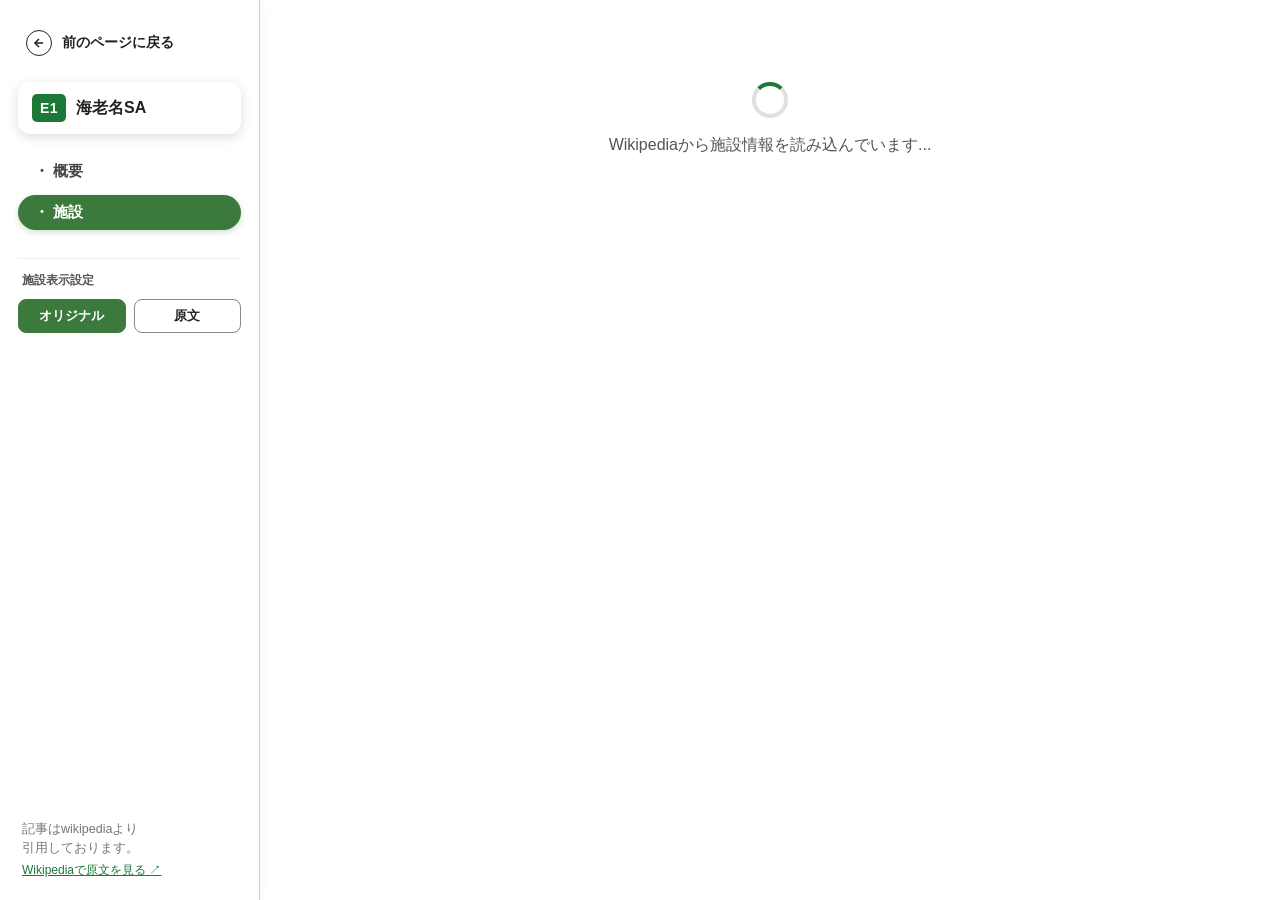
==== facility.html @ f53360c8 "Rename highway-wiki-app_facility.html to facility.html" ====
<!DOCTYPE html>
<html lang="ja">
<head>
  <meta charset="UTF-8" />
  <meta name="viewport" content="width=device-width, initial-scale=1.0" />
  <title>施設詳細 - 高速道路Wikipediaガイド</title>
  <link rel="stylesheet" href="css/common.css" />
  <link rel="stylesheet" href="css/badges.css" />
  <link rel="stylesheet" href="css/pages.css" />
</head>
<body data-page="facility">
  <div class="app-layout">
    <!-- 左サイドバー（共有画像3準拠） -->
    <aside class="sidebar">
      <div class="sidebar-top">
        <button type="button" id="backToRouteBtn" class="back-btn">
          <span class="back-btn-circle">
            <svg width="14" height="14" viewBox="0 0 24 24" fill="none" stroke="currentColor" stroke-width="2.6">
              <line x1="19" y1="12" x2="5" y2="12"></line>
              <polyline points="12 19 5 12 12 5"></polyline>
            </svg>
          </span>
          <span>前のページに戻る</span>
        </button>

        <div class="title-plate" id="facilityTitlePlate">
          <span class="route-num-badge" id="facilityRouteNum">E1</span>
          <span class="title-plate-name" id="facilityTitleName">海老名SA</span>
        </div>

        <nav class="sidebar-nav" aria-label="施設メニュー">
          <button type="button" class="nav-item" data-tab="overview">概要</button>
          <button type="button" class="nav-item active" data-tab="detail" id="facilityDetailTabBtn">施設</button>
        </nav>

        <div class="display-mode-box">
          <div class="display-mode-label">施設表示設定</div>
          <div class="display-mode-buttons">
            <button type="button" class="mode-btn active" data-mode="original">オリジナル</button>
            <button type="button" class="mode-btn" data-mode="raw">原文</button>
          </div>
        </div>
      </div>

      <div class="sidebar-footer">
        記事はwikipediaより<br />引用しております。
        <br />
        <a id="wikiFacilitySourceLink" href="https://ja.wikipedia.org/" target="_blank" rel="noopener noreferrer">Wikipediaで原文を見る ↗</a>
      </div>
    </aside>

    <!-- 右側メインエリア -->
    <main class="main-content" id="facilityMainContent">
      <div class="loading-box">
        <div class="spinner"></div>
        <div>Wikipediaから施設情報を読み込んでいます...</div>
      </div>
    </main>
  </div>

  <script src="js/api.js"></script>
  <script src="js/parser.js"></script>
  <script src="js/renderer.js"></script>
  <script src="js/app.js"></script>
</body>
</html>
---- css/common.css ----
/* =========================================================
   common.css : 共通レイアウト・カラー・サイドバー・スクロールバー
   ========================================================= */
:root {
  --hw-green: #1b7837;
  --hw-green-dark: #145a32;
  --hw-green-active: #3b7a3c;
  --hw-green-light: #e8f5e9;
  --hw-blue: #0068b7;
  --hw-purple: #8e24aa;
  --hw-purple-text: #7b1fa2;
  --hw-red: #d32f2f;
  --hw-asphalt: #a6a6a6;
  --bg-page: #ffffff;
  --bg-sidebar: #fafafa;
  --border-dark: #333333;
  --border-light: #dcdcdc;
  --text-main: #222222;
  --text-sub: #555555;
  --text-muted: #777777;
  --sidebar-width: 260px;
}

* {
  box-sizing: border-box;
  margin: 0;
  padding: 0;
}

html, body {
  height: 100%;
  font-family: "Hiragino Kaku Gothic ProN", "Hiragino Sans", "Noto Sans JP", "Yu Gothic", Meiryo, sans-serif;
  color: var(--text-main);
  background-color: var(--bg-page);
  line-height: 1.6;
  -webkit-font-smoothing: antialiased;
}

a {
  color: inherit;
  text-decoration: none;
}

/* 2カラムレイアウト（路線画面・施設画面共通） */
.app-layout {
  display: flex;
  min-height: 100vh;
  width: 100%;
}

/* 左サイドバー */
.sidebar {
  width: var(--sidebar-width);
  min-width: var(--sidebar-width);
  background-color: var(--bg-page);
  border-right: 1px solid #cccccc;
  box-shadow: 2px 0 8px rgba(0, 0, 0, 0.04);
  display: flex;
  flex-direction: column;
  justify-content: space-between;
  padding: 24px 18px 20px;
  position: sticky;
  top: 0;
  height: 100vh;
  z-index: 10;
}

.sidebar-top {
  display: flex;
  flex-direction: column;
  gap: 20px;
}

/* 前のページに戻るボタン */
.back-btn {
  display: inline-flex;
  align-items: center;
  gap: 10px;
  font-size: 14px;
  font-weight: 700;
  color: var(--text-main);
  padding: 6px 8px;
  border-radius: 8px;
  transition: background-color 0.15s;
  cursor: pointer;
  background: none;
  border: none;
  text-align: left;
}

.back-btn:hover {
  background-color: #f0f0f0;
}

.back-btn-circle {
  width: 26px;
  height: 26px;
  border-radius: 50%;
  border: 1.8px solid var(--text-main);
  display: inline-flex;
  align-items: center;
  justify-content: center;
  flex-shrink: 0;
}

/* 路線・施設タイトルプレート（白い角丸シャドウカード） */
.title-plate {
  background: #ffffff;
  border-radius: 12px;
  padding: 12px 14px;
  box-shadow: 0 3px 12px rgba(0, 0, 0, 0.14);
  display: flex;
  align-items: center;
  gap: 10px;
}

.route-num-badge {
  background-color: var(--hw-green);
  color: #ffffff;
  font-weight: 800;
  font-size: 14px;
  padding: 3px 8px;
  border-radius: 5px;
  letter-spacing: 0.03em;
  flex-shrink: 0;
  display: inline-flex;
  align-items: center;
  justify-content: center;
  min-width: 34px;
}

.route-num-badge.urban {
  background-color: var(--hw-blue);
}

.title-plate-name {
  font-size: 16px;
  font-weight: 800;
  line-height: 1.3;
  color: var(--text-main);
  word-break: break-word;
}

/* 左サイドバーメニュー */
.sidebar-nav {
  display: flex;
  flex-direction: column;
  gap: 6px;
}

.nav-item {
  display: flex;
  align-items: center;
  padding: 8px 16px;
  border-radius: 999px;
  font-size: 15px;
  font-weight: 700;
  color: #444444;
  cursor: pointer;
  border: none;
  background: transparent;
  text-align: left;
  transition: all 0.15s ease;
}

.nav-item::before {
  content: "・";
  margin-right: 4px;
  font-weight: 900;
}

.nav-item:hover:not(.active) {
  background-color: #f2f2f2;
}

.nav-item.active {
  background-color: var(--hw-green-active);
  color: #ffffff;
  box-shadow: 0 2px 6px rgba(59, 122, 60, 0.25);
}

/* 施設表示設定（オリジナル / 原文 切り替え） */
.display-mode-box {
  margin-top: 8px;
  padding-top: 12px;
  border-top: 1px solid #eeeeee;
}

.display-mode-label {
  font-size: 12px;
  font-weight: 700;
  color: var(--text-sub);
  margin-bottom: 8px;
  padding-left: 4px;
}

.display-mode-buttons {
  display: grid;
  grid-template-columns: 1fr 1fr;
  gap: 8px;
}

.mode-btn {
  padding: 7px 6px;
  border-radius: 8px;
  font-size: 13px;
  font-weight: 700;
  cursor: pointer;
  border: 1.5px solid #888888;
  background-color: #ffffff;
  color: var(--text-main);
  transition: all 0.15s;
}

.mode-btn.active {
  background-color: var(--hw-green-active);
  border-color: var(--hw-green-active);
  color: #ffffff;
}

/* 左下Wikipedia引用クレジット */
.sidebar-footer {
  font-size: 12.5px;
  color: var(--text-muted);
  line-height: 1.5;
  padding-left: 4px;
}

.sidebar-footer a {
  display: inline-block;
  margin-top: 4px;
  color: var(--hw-green);
  text-decoration: underline;
  font-size: 12px;
}

/* 右側メインコンテンツエリア */
.main-content {
  flex: 1;
  padding: 22px 32px 48px;
  overflow-y: auto;
  height: 100vh;
  background-color: #ffffff;
}

/* カスタムスクロールバー（右端の案内バー風） */
.main-content::-webkit-scrollbar {
  width: 14px;
}

.main-content::-webkit-scrollbar-track {
  background: #f5f5f5;
  border-left: 1px solid #e0e0e0;
}

.main-content::-webkit-scrollbar-thumb {
  background-color: #9e9e9e;
  border-radius: 7px;
  border: 3px solid #f5f5f5;
}

.main-content::-webkit-scrollbar-thumb:hover {
  background-color: #757575;
}

/* ローディング・エラー表示 */
.loading-box {
  display: flex;
  flex-direction: column;
  align-items: center;
  justify-content: center;
  padding: 60px 20px;
  color: var(--text-sub);
  gap: 14px;
}

.spinner {
  width: 36px;
  height: 36px;
  border: 4px solid #e0e0e0;
  border-top-color: var(--hw-green);
  border-radius: 50%;
  animation: spin 0.8s linear infinite;
}

@keyframes spin {
  to { transform: rotate(360deg); }
}

.notice-banner {
  background-color: #f4f8f5;
  border: 1px solid #c8e6c9;
  border-radius: 10px;
  padding: 10px 14px;
  font-size: 13px;
  color: #2e5932;
  margin-bottom: 16px;
  display: flex;
  align-items: center;
  justify-content: space-between;
  gap: 10px;
}

/* レスポンシブ（スマホ・タブレット） */
@media (max-width: 820px) {
  .app-layout {
    flex-direction: column;
  }
  .sidebar {
    width: 100%;
    min-width: 100%;
    height: auto;
    position: static;
    border-right: none;
    border-bottom: 1px solid #cccccc;
    padding: 14px 16px;
    gap: 12px;
  }
  .sidebar-nav {
    flex-direction: row;
    flex-wrap: wrap;
    gap: 6px;
  }
  .sidebar-footer {
    display: none;
  }
  .main-content {
    height: auto;
    padding: 16px;
  }
}
---- css/badges.css ----
/* =========================================================
   badges.css : 施設バッジ・車線描画・速度標識・ピクトグラム・国道/県道標識
   ========================================================= */

/* 施設種別バッジ（IC / JCT / PA / SA / SIC 等） */
.facility-badges {
  display: inline-flex;
  align-items: center;
  gap: 4px;
  flex-wrap: wrap;
}

.f-badge {
  display: inline-flex;
  align-items: center;
  justify-content: center;
  min-width: 38px;
  height: 24px;
  padding: 0 7px;
  border-radius: 5px;
  font-size: 12px;
  font-weight: 800;
  letter-spacing: 0.02em;
  line-height: 1;
}

/* IC：緑背景・白文字 */
.f-badge.ic {
  background-color: #238636;
  color: #ffffff;
  border: 1.5px solid #238636;
}

/* JCT：白背景・緑枠・緑文字 */
.f-badge.jct {
  background-color: #ffffff;
  color: #238636;
  border: 1.8px solid #238636;
}

/* SA / PA：濃緑背景・白文字 */
.f-badge.sa,
.f-badge.pa {
  background-color: #145a32;
  color: #ffffff;
  border: 1.5px solid #145a32;
}

/* SIC（スマートIC）：紫背景・白文字 */
.f-badge.sic {
  background-color: #8e24aa;
  color: #ffffff;
  border: 1.5px solid #8e24aa;
}

/* その他（TB料金所・TNトンネル・BSバスストップ） */
.f-badge.tb {
  background-color: #455a64;
  color: #ffffff;
  border: 1.5px solid #455a64;
}

.f-badge.tn {
  background-color: #5d4037;
  color: #ffffff;
  border: 1.5px solid #5d4037;
}

.f-badge.other {
  background-color: #eceff1;
  color: #37474f;
  border: 1.5px solid #90a4ae;
}

/* =========================================================
   路線状況：車線数のオリジナル描画
   ========================================================= */
.lanes-visual-group {
  display: flex;
  align-items: flex-start;
  justify-content: center;
  gap: 12px;
}

.lane-direction-block {
  display: flex;
  flex-direction: column;
  align-items: center;
  gap: 4px;
}

.lane-road-box {
  display: flex;
  align-items: stretch;
  height: 30px;
  background-color: var(--hw-asphalt);
  border-radius: 5px;
  overflow: hidden;
  padding: 0 2px;
}

.lane-strip {
  width: 15px;
  height: 100%;
  border-right: 2px dashed #ffffff;
}

.lane-strip:last-child {
  border-right: none;
}

.lane-count-num {
  font-size: 14px;
  font-weight: 800;
  color: var(--text-main);
  line-height: 1;
}

/* =========================================================
   路線状況：最高速度の道路標識描画
   ========================================================= */
.speed-signs-group {
  display: flex;
  align-items: center;
  gap: 10px;
  flex-wrap: wrap;
}

.speed-sign-item {
  display: inline-flex;
  align-items: center;
  gap: 4px;
}

.speed-sign-label {
  font-size: 11px;
  font-weight: 800;
  line-height: 1.15;
  color: var(--text-main);
  text-align: center;
  max-width: 34px;
}

.speed-sign-circle {
  width: 32px;
  height: 32px;
  border-radius: 50%;
  border: 3px solid var(--hw-red);
  background-color: #ffffff;
  color: var(--text-main);
  font-size: 13px;
  font-weight: 900;
  display: inline-flex;
  align-items: center;
  justify-content: center;
  letter-spacing: -0.04em;
  box-shadow: 0 1px 2px rgba(0,0,0,0.1);
}

/* =========================================================
   SA / PA 画面：駐車台数・ピクトグラム・店舗アイコン
   ========================================================= */
.parking-row {
  display: flex;
  align-items: center;
  gap: 14px;
  flex-wrap: wrap;
  margin-bottom: 12px;
}

.parking-card {
  display: inline-flex;
  align-items: center;
  gap: 10px;
  border: 1.8px solid #444444;
  border-radius: 10px;
  padding: 6px 14px;
  background-color: #ffffff;
  font-size: 16px;
  font-weight: 800;
}

.parking-card svg {
  width: 26px;
  height: 26px;
  stroke: #222222;
  fill: none;
  stroke-width: 2;
}

.amenity-row {
  display: flex;
  align-items: center;
  gap: 10px;
  flex-wrap: wrap;
  margin-bottom: 20px;
}

.amenity-icon-box {
  width: 44px;
  height: 44px;
  border-radius: 10px;
  display: inline-flex;
  flex-direction: column;
  align-items: center;
  justify-content: center;
  border: 1.8px solid #444444;
  background-color: #ffffff;
  color: #222222;
  position: relative;
}

.amenity-icon-box.ev {
  background-color: #0288d1;
  border-color: #0277bd;
  color: #ffffff;
}

.amenity-icon-box.gs {
  background-color: #fbc02d;
  border-color: #f9a825;
  color: #222222;
}

.amenity-icon-box.info {
  background-color: #2e7d32;
  border-color: #1b5e20;
  color: #ffffff;
}

.amenity-icon-box svg {
  width: 24px;
  height: 24px;
}

/* 店舗カテゴリバッジ */
.shop-cat-badge {
  width: 26px;
  height: 26px;
  border-radius: 6px;
  display: inline-flex;
  align-items: center;
  justify-content: center;
  color: #ffffff;
  flex-shrink: 0;
}

.shop-cat-badge.takeout { background-color: #c0982b; }
.shop-cat-badge.foodcourt { background-color: #ef6c00; }
.shop-cat-badge.shopping { background-color: #1e88e5; }
.shop-cat-badge.cafe { background-color: #795548; }
.shop-cat-badge.restaurant { background-color: #d84315; }
.shop-cat-badge.convenience { background-color: #2e7d32; }
.shop-cat-badge.default { background-color: #546e7a; }

.shop-cat-badge svg {
  width: 16px;
  height: 16px;
}

.badge-24h {
  color: var(--hw-purple-text);
  font-weight: 800;
}

/* =========================================================
   IC / JCT 画面：国道おにぎり・県道ヘキサゴン標識
   ========================================================= */
.road-sign-onigiri {
  display: inline-flex;
  align-items: center;
  justify-content: center;
  width: 34px;
  height: 32px;
  position: relative;
  color: #ffffff;
  font-size: 11px;
  font-weight: 900;
  flex-shrink: 0;
}

.road-sign-onigiri svg {
  position: absolute;
  inset: 0;
  width: 100%;
  height: 100%;
}

.road-sign-onigiri span {
  position: relative;
  z-index: 1;
  margin-top: 2px;
}

.road-sign-hexa {
  display: inline-flex;
  align-items: center;
  justify-content: center;
  width: 34px;
  height: 32px;
  position: relative;
  color: #ffffff;
  font-size: 11px;
  font-weight: 900;
  flex-shrink: 0;
}

.road-sign-hexa svg {
  position: absolute;
  inset: 0;
  width: 100%;
  height: 100%;
}

.road-sign-hexa span {
  position: relative;
  z-index: 1;
}
---- css/pages.css ----
/* =========================================================
   pages.css : トップ画面（マップ・検索・一覧）/ 路線画面 / 施設画面
   ========================================================= */

/* ---------------------------------------------------------
   1. トップ画面 (index.html)
   --------------------------------------------------------- */
.top-header {
  background: linear-gradient(135deg, #145a32 0%, #1b7837 60%, #2e7d32 100%);
  color: #ffffff;
  padding: 26px 24px 30px;
  box-shadow: 0 3px 12px rgba(0, 0, 0, 0.14);
}

.top-header-inner {
  max-width: 1180px;
  margin: 0 auto;
  display: flex;
  flex-wrap: wrap;
  align-items: center;
  justify-content: space-between;
  gap: 16px;
}

.top-brand {
  display: flex;
  align-items: center;
  gap: 14px;
}

.top-brand-sign {
  background-color: #ffffff;
  color: var(--hw-green);
  font-weight: 900;
  font-size: 18px;
  padding: 6px 12px;
  border-radius: 8px;
  box-shadow: 0 2px 6px rgba(0,0,0,0.2);
  letter-spacing: 0.04em;
}

.top-brand h1 {
  font-size: 22px;
  font-weight: 800;
  letter-spacing: 0.02em;
}

.top-brand p {
  font-size: 13px;
  opacity: 0.9;
  margin-top: 2px;
}

.top-container {
  max-width: 1180px;
  margin: 0 auto;
  padding: 24px 20px 60px;
}

/* 検索・カスタムWikipedia呼び出しバー */
.search-panel {
  background: #ffffff;
  border: 1.5px solid #d5dfd7;
  border-radius: 14px;
  padding: 18px 20px;
  box-shadow: 0 4px 14px rgba(0, 0, 0, 0.05);
  margin-bottom: 24px;
}

.search-row {
  display: flex;
  gap: 12px;
  flex-wrap: wrap;
}

.search-input-wrap {
  flex: 1;
  min-width: 240px;
  position: relative;
  display: flex;
  align-items: center;
}

.search-input-wrap svg {
  position: absolute;
  left: 14px;
  width: 18px;
  height: 18px;
  color: #666666;
}

.search-input {
  width: 100%;
  padding: 11px 14px 11px 40px;
  border: 1.8px solid #bbbbbb;
  border-radius: 10px;
  font-size: 15px;
  font-family: inherit;
  transition: border-color 0.15s;
}

.search-input:focus {
  outline: none;
  border-color: var(--hw-green);
}

.direct-wiki-form {
  display: flex;
  gap: 8px;
  flex-wrap: wrap;
}

.direct-wiki-input {
  padding: 10px 12px;
  border: 1.5px solid #bbbbbb;
  border-radius: 10px;
  font-size: 13.5px;
  min-width: 210px;
}

.direct-wiki-btn {
  background-color: var(--hw-green);
  color: #ffffff;
  border: none;
  border-radius: 10px;
  padding: 10px 16px;
  font-size: 13.5px;
  font-weight: 700;
  cursor: pointer;
  transition: background-color 0.15s;
}

.direct-wiki-btn:hover {
  background-color: var(--hw-green-dark);
}

/* エリア・管轄フィルタピル */
.filter-pills {
  display: flex;
  gap: 8px;
  flex-wrap: wrap;
  margin-top: 14px;
}

.filter-pill {
  padding: 6px 14px;
  border-radius: 999px;
  border: 1.5px solid #cccccc;
  background: #ffffff;
  font-size: 13px;
  font-weight: 700;
  color: #444444;
  cursor: pointer;
  transition: all 0.15s;
}

.filter-pill:hover {
  border-color: var(--hw-green);
  color: var(--hw-green);
}

.filter-pill.active {
  background-color: var(--hw-green);
  border-color: var(--hw-green);
  color: #ffffff;
}

/* 簡易マップ ＋ 路線カード一覧の2カラムグリッド */
.top-main-grid {
  display: grid;
  grid-template-columns: 380px 1fr;
  gap: 24px;
  align-items: start;
}

@media (max-width: 960px) {
  .top-main-grid {
    grid-template-columns: 1fr;
  }
}

/* 簡易マップカード */
.map-card {
  background: #f8fbf9;
  border: 1.5px solid #cfe0d4;
  border-radius: 16px;
  padding: 16px;
  position: sticky;
  top: 16px;
}

.map-card-header {
  display: flex;
  align-items: center;
  justify-content: space-between;
  margin-bottom: 10px;
}

.map-card-title {
  font-size: 15px;
  font-weight: 800;
  color: var(--hw-green-dark);
}

.map-reset-btn {
  font-size: 12px;
  font-weight: 700;
  color: var(--hw-green);
  background: #ffffff;
  border: 1px solid var(--hw-green);
  border-radius: 6px;
  padding: 3px 8px;
  cursor: pointer;
}

.japan-map-wrap {
  position: relative;
  width: 100%;
  background: #eef6f8;
  border-radius: 12px;
  overflow: hidden;
  border: 1px solid #d5e5ea;
}

.japan-map-svg {
  width: 100%;
  height: auto;
  display: block;
}

.map-region-shape {
  fill: #ffffff;
  stroke: #b0c4be;
  stroke-width: 1.5;
  cursor: pointer;
  transition: fill 0.15s;
}

.map-region-shape:hover,
.map-region-shape.active {
  fill: #d8f3dc;
  stroke: #1b7837;
  stroke-width: 2;
}

.map-route-line {
  fill: none;
  stroke-width: 3.5;
  stroke-linecap: round;
  stroke-linejoin: round;
  cursor: pointer;
  opacity: 0.78;
  transition: all 0.15s;
}

.map-route-line:hover,
.map-route-line.highlighted {
  stroke-width: 6;
  opacity: 1;
}

.map-tooltip {
  position: absolute;
  bottom: 10px;
  left: 10px;
  right: 10px;
  background: rgba(20, 90, 50, 0.94);
  color: #ffffff;
  padding: 8px 12px;
  border-radius: 8px;
  font-size: 12.5px;
  font-weight: 700;
  pointer-events: none;
  display: flex;
  align-items: center;
  justify-content: space-between;
}

/* 路線カード一覧 */
.routes-section-header {
  display: flex;
  align-items: center;
  justify-content: space-between;
  margin-bottom: 14px;
}

.routes-section-title {
  font-size: 18px;
  font-weight: 800;
}

.routes-count-badge {
  font-size: 13px;
  font-weight: 700;
  color: var(--text-sub);
  background: #f0f0f0;
  padding: 3px 10px;
  border-radius: 999px;
}

.routes-grid {
  display: grid;
  grid-template-columns: repeat(auto-fill, minmax(280px, 1fr));
  gap: 14px;
}

.route-card {
  background: #ffffff;
  border: 1.8px solid #333333;
  border-radius: 14px;
  padding: 14px 16px;
  display: flex;
  flex-direction: column;
  gap: 10px;
  transition: transform 0.12s, box-shadow 0.12s, border-color 0.12s;
  cursor: pointer;
}

.route-card:hover {
  transform: translateY(-2px);
  box-shadow: 0 6px 16px rgba(27, 120, 55, 0.16);
  border-color: var(--hw-green);
}

.route-card-top {
  display: flex;
  align-items: center;
  gap: 10px;
}

.route-card-name {
  font-size: 17px;
  font-weight: 800;
  color: var(--text-main);
}

.route-card-meta {
  display: flex;
  flex-direction: column;
  gap: 4px;
  font-size: 12.5px;
  color: var(--text-sub);
  padding-top: 6px;
  border-top: 1px dashed #dddddd;
}

.route-card-tags {
  display: flex;
  align-items: center;
  justify-content: space-between;
  margin-top: 2px;
}

.operator-tag {
  font-size: 11px;
  font-weight: 700;
  background: #e8f5e9;
  color: #1b5e20;
  padding: 2px 8px;
  border-radius: 4px;
}

.length-tag {
  font-size: 12px;
  font-weight: 800;
  color: var(--text-main);
}

/* ---------------------------------------------------------
   2. 路線詳細画面 (route.html)
   --------------------------------------------------------- */
/* 「インターチェンジなど」表ヘッダー＆行カード（画像1準拠） */
.ic-table-header {
  display: grid;
  grid-template-columns: 76px 190px 140px 110px 1fr;
  align-items: center;
  border: 1.8px solid #333333;
  border-radius: 14px;
  padding: 9px 14px;
  font-size: 14px;
  font-weight: 800;
  background: #ffffff;
  margin-bottom: 12px;
}

.ic-table-header > div {
  padding: 0 8px;
  border-right: 1.5px solid #888888;
}

.ic-table-header > div:last-child {
  border-right: none;
}

.ic-list-container {
  display: flex;
  flex-direction: column;
  gap: 8px;
}

.ic-row-card {
  display: grid;
  grid-template-columns: 76px 190px 140px 110px 1fr;
  align-items: center;
  border: 1.8px solid #333333;
  border-radius: 12px;
  padding: 8px 14px;
  background: #ffffff;
  transition: background-color 0.12s, transform 0.1s, box-shadow 0.12s;
  cursor: pointer;
}

.ic-row-card:hover {
  background-color: #f3faf5;
  border-color: var(--hw-green);
  box-shadow: 0 2px 8px rgba(27, 120, 55, 0.12);
}

.ic-col-num {
  font-size: 17px;
  font-weight: 800;
  padding-left: 6px;
}

.ic-col-name {
  display: flex;
  align-items: center;
  gap: 8px;
  font-size: 16px;
  font-weight: 800;
}

.ic-col-km {
  font-size: 14.5px;
  font-weight: 700;
  color: #333333;
}

.ic-col-note {
  font-size: 12px;
  font-weight: 700;
  color: #555555;
}

.ic-col-connect {
  font-size: 12.5px;
  font-weight: 700;
  color: #222222;
  line-height: 1.35;
}

@media (max-width: 960px) {
  .ic-table-header {
    display: none;
  }
  .ic-row-card {
    grid-template-columns: 56px 1fr auto;
    grid-template-rows: auto auto;
    gap: 4px 8px;
  }
  .ic-col-note, .ic-col-connect {
    grid-column: 2 / 4;
    font-size: 12px;
  }
}

/* 「路線状況」タブ（画像2準拠） */
.section-main-title {
  font-size: 24px;
  font-weight: 900;
  margin-bottom: 18px;
  letter-spacing: 0.02em;
}

.status-table-header {
  display: grid;
  grid-template-columns: 220px 210px 1fr;
  align-items: center;
  gap: 12px;
  margin-bottom: 14px;
  font-size: 14px;
  font-weight: 800;
}

.status-header-col {
  display: flex;
  align-items: center;
  gap: 8px;
}

.status-header-line {
  flex: 1;
  height: 1.5px;
  background-color: #888888;
}

.status-rows {
  display: flex;
  flex-direction: column;
  gap: 16px;
  margin-bottom: 36px;
}

.status-row {
  display: grid;
  grid-template-columns: 220px 210px 1fr;
  align-items: center;
  gap: 12px;
  padding: 6px 0;
}

.status-section-name {
  font-size: 15px;
  font-weight: 800;
}

@media (max-width: 820px) {
  .status-table-header {
    display: none;
  }
  .status-row {
    grid-template-columns: 1fr;
    border: 1px solid #dddddd;
    border-radius: 10px;
    padding: 12px;
  }
}

.wiki-prose-block {
  margin-top: 24px;
}

.wiki-prose-block h3 {
  font-size: 20px;
  font-weight: 900;
  margin-bottom: 10px;
  padding-bottom: 6px;
  border-bottom: 2px solid #e0e0e0;
}

.wiki-prose-block p {
  font-size: 14.5px;
  line-height: 1.8;
  color: #333333;
  margin-bottom: 12px;
}

/* 「概要」タブの基礎情報＆要約カード */
.overview-grid {
  display: grid;
  grid-template-columns: 1fr 320px;
  gap: 24px;
  align-items: start;
}

@media (max-width: 960px) {
  .overview-grid {
    grid-template-columns: 1fr;
  }
}

.infobox-card {
  border: 1.8px solid #333333;
  border-radius: 14px;
  overflow: hidden;
  background: #ffffff;
}

.infobox-card-header {
  background: var(--hw-green);
  color: #ffffff;
  font-weight: 800;
  font-size: 15px;
  padding: 10px 14px;
}

.infobox-table {
  width: 100%;
  border-collapse: collapse;
  font-size: 13px;
}

.infobox-table th,
.infobox-table td {
  padding: 8px 12px;
  border-bottom: 1px solid #e5e5e5;
  text-align: left;
  vertical-align: top;
}

.infobox-table th {
  width: 38%;
  background: #f7f9f8;
  font-weight: 700;
  color: #444444;
}

/* ---------------------------------------------------------
   3. 施設詳細画面 (facility.html : PA/SA & IC/JCT)
   --------------------------------------------------------- */
.direction-block {
  margin-bottom: 32px;
  padding-bottom: 24px;
  border-bottom: 1.5px solid #e5e5e5;
}

.direction-block:last-child {
  border-bottom: none;
}

.direction-title {
  font-size: 22px;
  font-weight: 900;
  margin-bottom: 14px;
}

.shop-category-list {
  display: flex;
  flex-direction: column;
  gap: 14px;
  margin-bottom: 18px;
}

.shop-category-item {
  display: flex;
  flex-direction: column;
  gap: 4px;
}

.shop-category-header {
  display: flex;
  align-items: center;
  gap: 10px;
  font-size: 16px;
  font-weight: 800;
}

.shop-sub-list {
  list-style: none;
  padding-left: 36px;
  display: flex;
  flex-direction: column;
  gap: 3px;
  font-size: 14px;
  color: #333333;
}

.shop-sub-list li::before {
  content: "・";
  font-weight: 700;
}

.other-facilities-box {
  margin-top: 12px;
}

.other-facilities-title {
  font-size: 15px;
  font-weight: 800;
  margin-bottom: 6px;
}

/* IC/JCT詳細固有カード */
.ic-detail-hero {
  border: 1.8px solid #333333;
  border-radius: 14px;
  padding: 18px 20px;
  margin-bottom: 20px;
  background: #ffffff;
  display: flex;
  flex-wrap: wrap;
  align-items: center;
  justify-content: space-between;
  gap: 14px;
}

.ic-hero-left {
  display: flex;
  align-items: center;
  gap: 12px;
}

.ic-hero-num {
  font-size: 24px;
  font-weight: 900;
  padding: 2px 10px;
  border: 2px solid #333333;
  border-radius: 8px;
}

.ic-hero-name {
  font-size: 24px;
  font-weight: 900;
}

.ic-hero-km {
  font-size: 15px;
  font-weight: 800;
  color: var(--text-sub);
  background: #f3f4f6;
  padding: 6px 12px;
  border-radius: 8px;
}

.adjacent-nav-bar {
  display: grid;
  grid-template-columns: 1fr 1fr;
  gap: 12px;
  margin-bottom: 22px;
}

.adj-btn {
  border: 1.5px solid #bbbbbb;
  border-radius: 10px;
  padding: 10px 14px;
  background: #fafafa;
  display: flex;
  align-items: center;
  justify-content: space-between;
  font-size: 13.5px;
  font-weight: 700;
  cursor: pointer;
  transition: all 0.15s;
}

.adj-btn:hover:not(:disabled) {
  border-color: var(--hw-green);
  background: #f1f8f3;
}

.adj-btn:disabled {
  opacity: 0.45;
  cursor: default;
}

.connected-roads-list {
  display: flex;
  flex-direction: column;
  gap: 10px;
  margin-bottom: 24px;
}

.connected-road-card {
  border: 1.5px solid #333333;
  border-radius: 10px;
  padding: 10px 14px;
  display: flex;
  align-items: center;
  gap: 12px;
  background: #ffffff;
  font-size: 15px;
  font-weight: 800;
}

/* 原文モードのスタイル */
.raw-wiki-container {
  background: #fafafa;
  border: 1px solid #dddddd;
  border-radius: 12px;
  padding: 20px 24px;
  font-size: 14.5px;
  line-height: 1.85;
}

.raw-wiki-container h2,
.raw-wiki-container h3,
.raw-wiki-container h4 {
  margin-top: 18px;
  margin-bottom: 8px;
  color: #111111;
  border-bottom: 1px solid #cccccc;
  padding-bottom: 4px;
}

.raw-wiki-container ul {
  padding-left: 22px;
  margin-bottom: 12px;
}

.raw-wiki-container table {
  border-collapse: collapse;
  width: 100%;
  margin: 12px 0;
  font-size: 13px;
  background: #ffffff;
}

.raw-wiki-container th,
.raw-wiki-container td {
  border: 1px solid #cccccc;
  padding: 6px 10px;
}
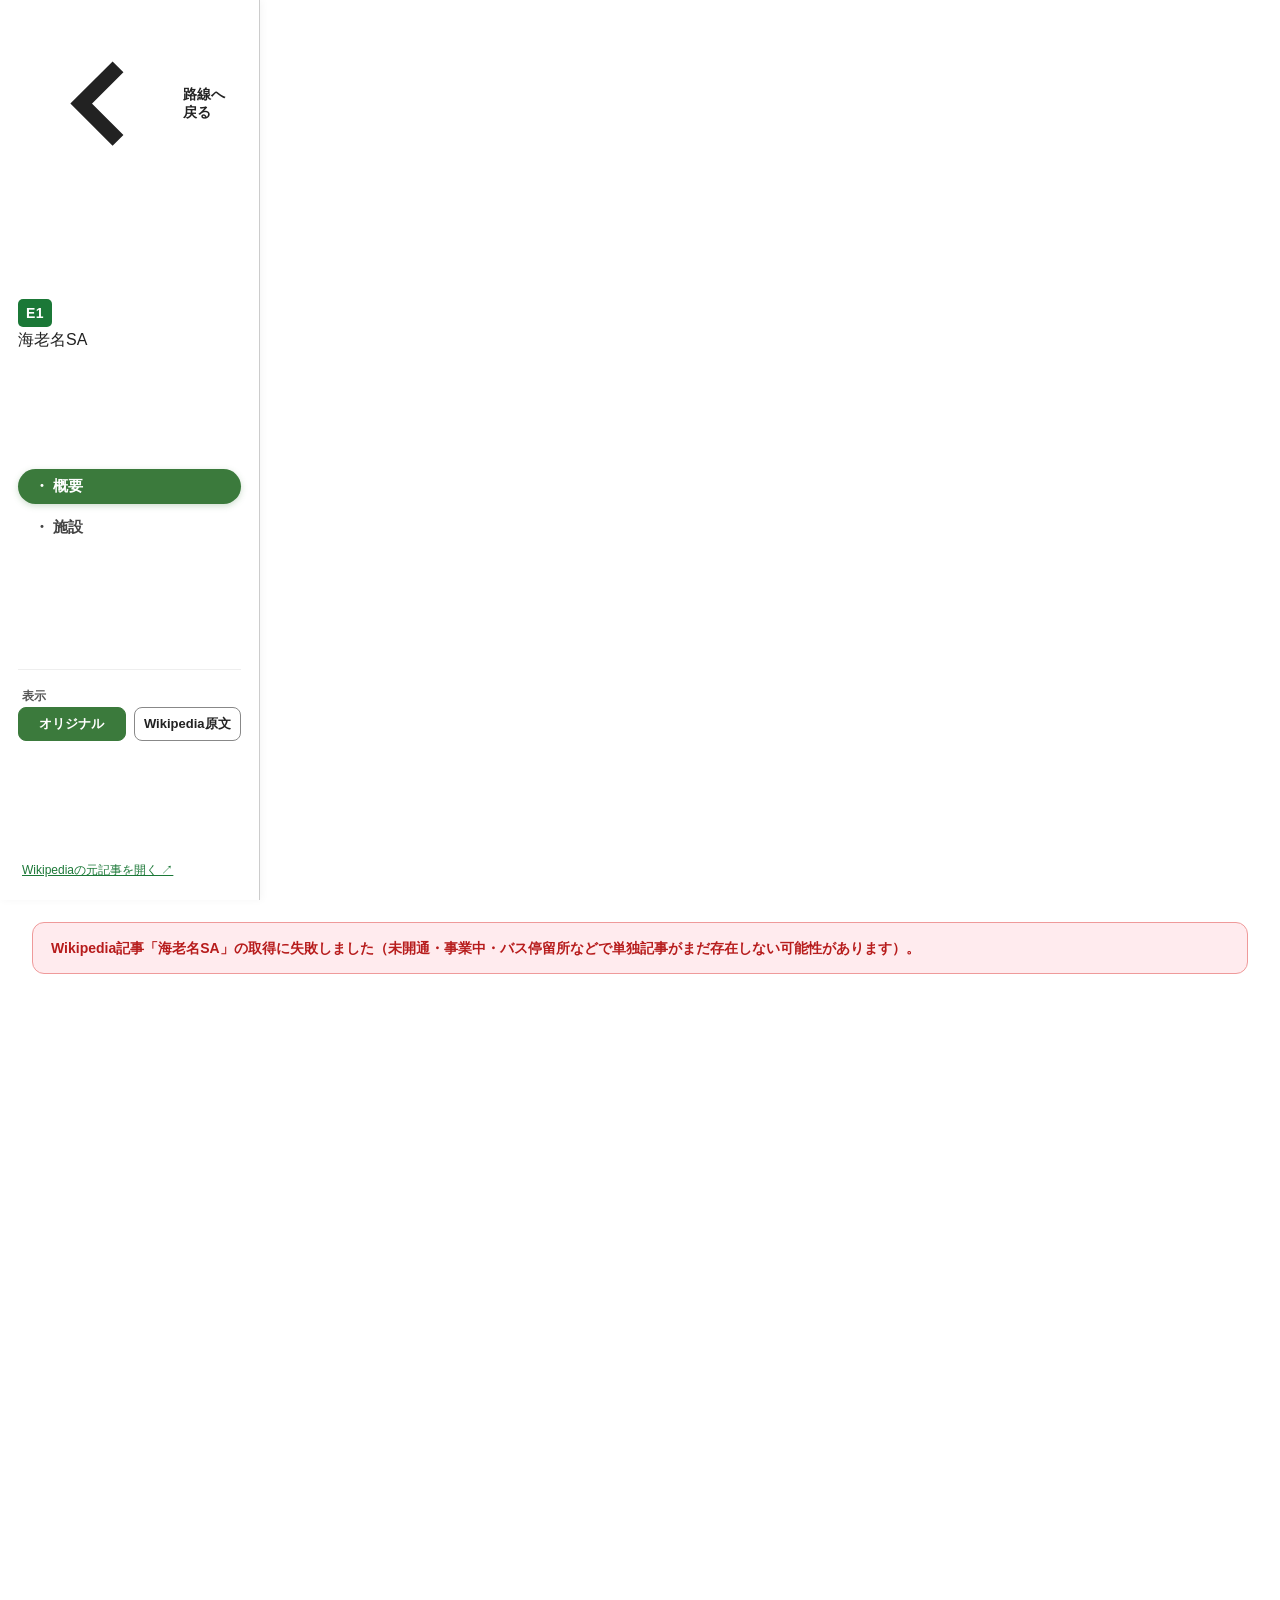
==== commit 8fd37983: "Update facility.html" ====
--- a/facility.html
+++ b/facility.html
@@ -9,51 +9,51 @@
   <link rel="stylesheet" href="css/pages.css" />
 </head>
 <body data-page="facility">
-  <div class="app-layout">
-    <!-- 左サイドバー（共有画像3準拠） -->
+  <div class="app-shell">
+    <!-- 左固定サイドバー -->
     <aside class="sidebar">
-      <div class="sidebar-top">
-        <button type="button" id="backToRouteBtn" class="back-btn">
-          <span class="back-btn-circle">
-            <svg width="14" height="14" viewBox="0 0 24 24" fill="none" stroke="currentColor" stroke-width="2.6">
-              <line x1="19" y1="12" x2="5" y2="12"></line>
-              <polyline points="12 19 5 12 12 5"></polyline>
-            </svg>
-          </span>
-          <span>前のページに戻る</span>
-        </button>
+      <button type="button" id="backToRouteBtn" class="back-btn" title="路線一覧へ戻る">
+        <svg viewBox="0 0 24 24" fill="none" stroke="currentColor" stroke-width="2.5">
+          <polyline points="15 18 9 12 15 6"></polyline>
+        </svg>
+        <span>路線へ戻る</span>
+      </button>
 
-        <div class="title-plate" id="facilityTitlePlate">
+      <!-- 高速道路 施設タイトルプレート -->
+      <div class="route-sign-plate">
+        <div class="route-sign-top">
           <span class="route-num-badge" id="facilityRouteNum">E1</span>
-          <span class="title-plate-name" id="facilityTitleName">海老名SA</span>
         </div>
+        <div class="route-sign-name" id="facilityTitleName">読み込み中...</div>
+      </div>
 
-        <nav class="sidebar-nav" aria-label="施設メニュー">
-          <button type="button" class="nav-item" data-tab="overview">概要</button>
-          <button type="button" class="nav-item active" data-tab="detail" id="facilityDetailTabBtn">施設</button>
-        </nav>
+      <!-- 表示セクション（クリックで該当位置へスクロール） -->
+      <nav class="sidebar-nav" aria-label="表示切替">
+        <button type="button" class="nav-item active" data-tab="overview">概要</button>
+        <button type="button" class="nav-item" data-tab="detail" id="facilityDetailTabBtn">施設</button>
+      </nav>
 
-        <div class="display-mode-box">
-          <div class="display-mode-label">施設表示設定</div>
-          <div class="display-mode-buttons">
-            <button type="button" class="mode-btn active" data-mode="original">オリジナル</button>
-            <button type="button" class="mode-btn" data-mode="raw">原文</button>
-          </div>
+      <!-- 表示モード切替 -->
+      <div class="display-mode-box">
+        <span class="display-mode-label">表示</span>
+        <div class="display-mode-buttons">
+          <button type="button" class="mode-btn active" data-mode="original">オリジナル</button>
+          <button type="button" class="mode-btn" data-mode="raw">Wikipedia原文</button>
         </div>
       </div>
 
       <div class="sidebar-footer">
-        記事はwikipediaより<br />引用しております。
-        <br />
-        <a id="wikiFacilitySourceLink" href="https://ja.wikipedia.org/" target="_blank" rel="noopener noreferrer">Wikipediaで原文を見る ↗</a>
+        <a id="wikiFacilitySourceLink" href="https://ja.wikipedia.org/" target="_blank" rel="noopener noreferrer">
+          Wikipediaの元記事を開く ↗
+        </a>
       </div>
     </aside>
 
-    <!-- 右側メインエリア -->
+    <!-- 右メインコンテンツ -->
     <main class="main-content" id="facilityMainContent">
       <div class="loading-box">
         <div class="spinner"></div>
-        <div>Wikipediaから施設情報を読み込んでいます...</div>
+        <p>Wikipediaから施設データを取得しています...</p>
       </div>
     </main>
   </div>
--- a/css/badges.css
+++ b/css/badges.css
@@ -2,11 +2,11 @@
    badges.css : 施設バッジ・車線描画・速度標識・ピクトグラム・国道/県道標識
    ========================================================= */
 
-/* 施設種別バッジ（IC / JCT / PA / SA / SIC 等） */
+/* 施設種別バッジ（IC / JCT / PA / SA / SIC / BS 等） */
 .facility-badges {
   display: inline-flex;
   align-items: center;
-  gap: 4px;
+  gap: 5px;
   flex-wrap: wrap;
 }
 
@@ -22,6 +22,17 @@
   font-weight: 800;
   letter-spacing: 0.02em;
   line-height: 1;
+  transition: transform 0.12s, box-shadow 0.12s, filter 0.12s;
+}
+
+.f-badge.clickable-badge {
+  cursor: pointer;
+}
+
+.f-badge.clickable-badge:hover {
+  transform: translateY(-1px) scale(1.06);
+  box-shadow: 0 2px 6px rgba(0, 0, 0, 0.25);
+  filter: brightness(1.06);
 }
 
 /* IC：緑背景・白文字 */
@@ -53,19 +64,28 @@
   border: 1.5px solid #8e24aa;
 }
 
-/* その他（TB料金所・TNトンネル・BSバスストップ） */
+/* BS（バス停留所・バスストップ）：青背景・白文字 */
+.f-badge.bs {
+  background-color: #0277bd;
+  color: #ffffff;
+  border: 1.5px solid #0277bd;
+}
+
+/* TB（本線料金所・料金所） */
 .f-badge.tb {
   background-color: #455a64;
   color: #ffffff;
   border: 1.5px solid #455a64;
 }
 
+/* TN（トンネル） */
 .f-badge.tn {
   background-color: #5d4037;
   color: #ffffff;
   border: 1.5px solid #5d4037;
 }
 
+/* その他 */
 .f-badge.other {
   background-color: #eceff1;
   color: #37474f;
@@ -228,6 +248,12 @@
   color: #ffffff;
 }
 
+.amenity-icon-box.vending {
+  background-color: #546e7a;
+  border-color: #37474f;
+  color: #ffffff;
+}
+
 .amenity-icon-box svg {
   width: 24px;
   height: 24px;
@@ -316,3 +342,101 @@
   position: relative;
   z-index: 1;
 }
+/* 一般道側（ぷらっとパーク等）駐車枠グループ */
+.parking-section-group {
+  display: flex;
+  flex-direction: column;
+  gap: 8px;
+  margin-bottom: 14px;
+}
+
+.parking-sub-group {
+  display: flex;
+  align-items: center;
+  gap: 10px;
+  flex-wrap: wrap;
+}
+
+.parking-group-badge {
+  display: inline-flex;
+  align-items: center;
+  padding: 4px 10px;
+  border-radius: 6px;
+  font-size: 12px;
+  font-weight: 800;
+  line-height: 1.2;
+}
+
+.parking-group-badge.main-hw {
+  background-color: #e8f5e9;
+  color: #145a32;
+  border: 1.5px solid #238636;
+}
+
+.parking-group-badge.general-road {
+  background-color: #e3f2fd;
+  color: #0d47a1;
+  border: 1.5px solid #1976d2;
+}
+
+.parking-card.general-road-card {
+  border-color: #1976d2;
+  background-color: #f7fbff;
+}
+
+.parking-card.general-road-card svg {
+  stroke: #0d47a1;
+}
+
+/* 接続路線列・詳細画面の高速道路ジャンプチップ */
+.connect-hw-link {
+  display: inline-flex;
+  align-items: center;
+  gap: 5px;
+  background-color: #eef8f1;
+  color: #145a32;
+  border: 1.5px solid #1b7837;
+  border-radius: 6px;
+  padding: 2px 8px;
+  margin: 2px 4px 2px 0;
+  font-size: 12px;
+  font-weight: 800;
+  cursor: pointer;
+  text-decoration: none;
+  transition: background-color 0.14s, transform 0.12s, box-shadow 0.14s;
+  vertical-align: middle;
+}
+
+.connect-hw-link:hover {
+  background-color: #1b7837;
+  color: #ffffff;
+  transform: translateY(-1px);
+  box-shadow: 0 2px 6px rgba(27, 120, 55, 0.25);
+}
+
+.connect-hw-num {
+  background-color: #1b7837;
+  color: #ffffff;
+  font-size: 10.5px;
+  font-weight: 900;
+  padding: 1px 5px;
+  border-radius: 4px;
+  letter-spacing: 0.02em;
+}
+
+.connect-hw-link:hover .connect-hw-num {
+  background-color: #ffffff;
+  color: #1b7837;
+}
+
+/* 複数行キロポスト・備考の行表示 */
+.multi-line-cell {
+  display: flex;
+  flex-direction: column;
+  gap: 3px;
+  line-height: 1.3;
+}
+
+.multi-line-item {
+  display: block;
+}
--- a/css/pages.css
+++ b/css/pages.css
@@ -1,19 +1,17 @@
 /* =========================================================
-   pages.css : トップ画面（マップ・検索・一覧）/ 路線画面 / 施設画面
+   pages.css : トップページ・路線詳細・施設詳細の固有レイアウト
    ========================================================= */
 
-/* ---------------------------------------------------------
-   1. トップ画面 (index.html)
-   --------------------------------------------------------- */
+/* ----- トップ画面 (index.html) ----- */
 .top-header {
-  background: linear-gradient(135deg, #145a32 0%, #1b7837 60%, #2e7d32 100%);
+  background: linear-gradient(135deg, #145a32 0%, #1b7837 60%, #238b45 100%);
   color: #ffffff;
-  padding: 26px 24px 30px;
-  box-shadow: 0 3px 12px rgba(0, 0, 0, 0.14);
+  padding: 24px 28px;
+  border-bottom: 4px solid #0d3d20;
 }
 
 .top-header-inner {
-  max-width: 1180px;
+  max-width: 1200px;
   margin: 0 auto;
   display: flex;
   flex-wrap: wrap;
@@ -32,17 +30,16 @@
   background-color: #ffffff;
   color: var(--hw-green);
   font-weight: 900;
-  font-size: 18px;
+  font-size: 20px;
   padding: 6px 12px;
   border-radius: 8px;
-  box-shadow: 0 2px 6px rgba(0,0,0,0.2);
   letter-spacing: 0.04em;
 }
 
 .top-brand h1 {
-  font-size: 22px;
-  font-weight: 800;
-  letter-spacing: 0.02em;
+  font-size: 24px;
+  font-weight: 900;
+  letter-spacing: 0.04em;
 }
 
 .top-brand p {
@@ -52,70 +49,69 @@
 }
 
 .top-container {
-  max-width: 1180px;
+  max-width: 1200px;
   margin: 0 auto;
   padding: 24px 20px 60px;
 }
 
-/* 検索・カスタムWikipedia呼び出しバー */
 .search-panel {
-  background: #ffffff;
-  border: 1.5px solid #d5dfd7;
+  background-color: #f7f9f8;
+  border: 2px solid #d5e2d9;
   border-radius: 14px;
   padding: 18px 20px;
-  box-shadow: 0 4px 14px rgba(0, 0, 0, 0.05);
   margin-bottom: 24px;
 }
 
 .search-row {
   display: flex;
+  flex-wrap: wrap;
   gap: 12px;
-  flex-wrap: wrap;
+  align-items: center;
 }
 
 .search-input-wrap {
-  flex: 1;
-  min-width: 240px;
+  flex: 1 1 320px;
   position: relative;
-  display: flex;
-  align-items: center;
 }
 
 .search-input-wrap svg {
   position: absolute;
   left: 14px;
+  top: 50%;
+  transform: translateY(-50%);
   width: 18px;
   height: 18px;
-  color: #666666;
+  color: #666;
 }
 
 .search-input {
   width: 100%;
   padding: 11px 14px 11px 40px;
-  border: 1.8px solid #bbbbbb;
+  font-size: 15px;
+  border: 2px solid #c4d1c8;
   border-radius: 10px;
-  font-size: 15px;
-  font-family: inherit;
+  background-color: #ffffff;
+  outline: none;
   transition: border-color 0.15s;
 }
 
 .search-input:focus {
-  outline: none;
   border-color: var(--hw-green);
 }
 
 .direct-wiki-form {
   display: flex;
   gap: 8px;
-  flex-wrap: wrap;
+  flex: 1 1 320px;
 }
 
 .direct-wiki-input {
-  padding: 10px 12px;
-  border: 1.5px solid #bbbbbb;
+  flex: 1;
+  padding: 10px 14px;
+  font-size: 14px;
+  border: 2px solid #c4d1c8;
   border-radius: 10px;
-  font-size: 13.5px;
-  min-width: 210px;
+  background-color: #ffffff;
 }
 
 .direct-wiki-btn {
@@ -123,40 +119,34 @@
   color: #ffffff;
   border: none;
   border-radius: 10px;
-  padding: 10px 16px;
-  font-size: 13.5px;
-  font-weight: 700;
+  padding: 0 18px;
+  font-weight: 800;
+  font-size: 14px;
   cursor: pointer;
-  transition: background-color 0.15s;
+  white-space: nowrap;
 }
 
 .direct-wiki-btn:hover {
   background-color: var(--hw-green-dark);
 }
 
-/* エリア・管轄フィルタピル */
 .filter-pills {
   display: flex;
+  flex-wrap: wrap;
   gap: 8px;
-  flex-wrap: wrap;
   margin-top: 14px;
 }
 
 .filter-pill {
   padding: 6px 14px;
   border-radius: 999px;
-  border: 1.5px solid #cccccc;
-  background: #ffffff;
+  border: 1.5px solid #c5d1c9;
+  background-color: #ffffff;
   font-size: 13px;
   font-weight: 700;
-  color: #444444;
+  color: #444;
   cursor: pointer;
   transition: all 0.15s;
-}
-
-.filter-pill:hover {
-  border-color: var(--hw-green);
-  color: var(--hw-green);
 }
 
 .filter-pill.active {
@@ -165,25 +155,18 @@
   color: #ffffff;
 }
 
-/* 簡易マップ ＋ 路線カード一覧の2カラムグリッド */
+/* 地図 ＋ 路線一覧の2カラム */
 .top-main-grid {
   display: grid;
-  grid-template-columns: 380px 1fr;
+  grid-template-columns: 360px 1fr;
   gap: 24px;
   align-items: start;
 }
 
-@media (max-width: 960px) {
-  .top-main-grid {
-    grid-template-columns: 1fr;
-  }
-}
-
-/* 簡易マップカード */
 .map-card {
-  background: #f8fbf9;
-  border: 1.5px solid #cfe0d4;
-  border-radius: 16px;
+  background-color: #f8faf9;
+  border: 2px solid #d5e2d9;
+  border-radius: 14px;
   padding: 16px;
   position: sticky;
   top: 16px;
@@ -198,7 +181,7 @@
 
 .map-card-title {
   font-size: 15px;
-  font-weight: 800;
+  font-weight: 900;
   color: var(--hw-green-dark);
 }
 
@@ -206,20 +189,19 @@
   font-size: 12px;
   font-weight: 700;
   color: var(--hw-green);
-  background: #ffffff;
-  border: 1px solid var(--hw-green);
+  background: #e8f5e9;
+  border: 1px solid #b7dfbe;
+  padding: 4px 10px;
   border-radius: 6px;
-  padding: 3px 8px;
   cursor: pointer;
 }
 
 .japan-map-wrap {
-  position: relative;
   width: 100%;
-  background: #eef6f8;
-  border-radius: 12px;
+  background-color: #eef6fb;
+  border-radius: 10px;
+  border: 1px solid #cfe2ee;
   overflow: hidden;
-  border: 1px solid #d5e5ea;
 }
 
 .japan-map-svg {
@@ -228,55 +210,39 @@
   display: block;
 }
 
-.map-region-shape {
-  fill: #ffffff;
-  stroke: #b0c4be;
+.region-shape {
+  fill: #d8eadc;
+  stroke: #7aa384;
   stroke-width: 1.5;
   cursor: pointer;
   transition: fill 0.15s;
 }
 
-.map-region-shape:hover,
-.map-region-shape.active {
-  fill: #d8f3dc;
+.region-shape:hover {
+  fill: #b4dfc0;
+}
+
+.region-shape.active {
+  fill: #81c784;
   stroke: #1b7837;
-  stroke-width: 2;
+  stroke-width: 2.2;
 }
 
 .map-route-line {
   fill: none;
-  stroke-width: 3.5;
+  stroke-width: 3.2;
   stroke-linecap: round;
   stroke-linejoin: round;
   cursor: pointer;
-  opacity: 0.78;
-  transition: all 0.15s;
-}
-
-.map-route-line:hover,
-.map-route-line.highlighted {
+  opacity: 0.85;
+  transition: stroke-width 0.15s, opacity 0.15s;
+}
+
+.map-route-line:hover {
   stroke-width: 6;
   opacity: 1;
 }
 
-.map-tooltip {
-  position: absolute;
-  bottom: 10px;
-  left: 10px;
-  right: 10px;
-  background: rgba(20, 90, 50, 0.94);
-  color: #ffffff;
-  padding: 8px 12px;
-  border-radius: 8px;
-  font-size: 12.5px;
-  font-weight: 700;
-  pointer-events: none;
-  display: flex;
-  align-items: center;
-  justify-content: space-between;
-}
-
-/* 路線カード一覧 */
 .routes-section-header {
   display: flex;
   align-items: center;
@@ -285,41 +251,42 @@
 }
 
 .routes-section-title {
-  font-size: 18px;
-  font-weight: 800;
+  font-size: 19px;
+  font-weight: 900;
 }
 
 .routes-count-badge {
+  background-color: #e8f5e9;
+  color: var(--hw-green);
+  font-weight: 800;
   font-size: 13px;
-  font-weight: 700;
-  color: var(--text-sub);
-  background: #f0f0f0;
-  padding: 3px 10px;
+  padding: 4px 12px;
   border-radius: 999px;
 }
 
 .routes-grid {
   display: grid;
-  grid-template-columns: repeat(auto-fill, minmax(280px, 1fr));
+  grid-template-columns: repeat(auto-fill, minmax(270px, 1fr));
   gap: 14px;
 }
 
 .route-card {
-  background: #ffffff;
-  border: 1.8px solid #333333;
-  border-radius: 14px;
-  padding: 14px 16px;
+  background-color: #ffffff;
+  border: 2px solid #d5e0d8;
+  border-radius: 12px;
+  padding: 15px 16px;
+  cursor: pointer;
+  transition: transform 0.12s, box-shadow 0.15s, border-color 0.15s;
   display: flex;
   flex-direction: column;
+  justify-content: space-between;
   gap: 10px;
-  transition: transform 0.12s, box-shadow 0.12s, border-color 0.12s;
-  cursor: pointer;
 }
 
 .route-card:hover {
   transform: translateY(-2px);
-  box-shadow: 0 6px 16px rgba(27, 120, 55, 0.16);
   border-color: var(--hw-green);
+  box-shadow: 0 6px 16px rgba(27, 120, 55, 0.12);
 }
 
 .route-card-top {
@@ -330,463 +297,1067 @@
 
 .route-card-name {
   font-size: 17px;
-  font-weight: 800;
+  font-weight: 900;
   color: var(--text-main);
 }
 
 .route-card-meta {
+  font-size: 12.5px;
+  color: var(--text-sub);
   display: flex;
   flex-direction: column;
   gap: 4px;
-  font-size: 12.5px;
-  color: var(--text-sub);
-  padding-top: 6px;
-  border-top: 1px dashed #dddddd;
 }
 
 .route-card-tags {
   display: flex;
   align-items: center;
   justify-content: space-between;
-  margin-top: 2px;
+  margin-top: 4px;
 }
 
 .operator-tag {
-  font-size: 11px;
+  font-size: 11.5px;
   font-weight: 700;
-  background: #e8f5e9;
-  color: #1b5e20;
-  padding: 2px 8px;
-  border-radius: 4px;
+  background-color: #f0f4f1;
+  color: #3b5242;
+  padding: 3px 8px;
+  border-radius: 6px;
 }
 
 .length-tag {
   font-size: 12px;
-  font-weight: 800;
-  color: var(--text-main);
-}
-
-/* ---------------------------------------------------------
-   2. 路線詳細画面 (route.html)
-   --------------------------------------------------------- */
-/* 「インターチェンジなど」表ヘッダー＆行カード（画像1準拠） */
+  font-weight: 700;
+  color: #555;
+}
+
+/* ----- 路線詳細画面：インターチェンジ一覧 (route.html) ----- */
 .ic-table-header {
   display: grid;
-  grid-template-columns: 76px 190px 140px 110px 1fr;
-  align-items: center;
-  border: 1.8px solid #333333;
-  border-radius: 14px;
-  padding: 9px 14px;
-  font-size: 14px;
-  font-weight: 800;
-  background: #ffffff;
-  margin-bottom: 12px;
-}
-
-.ic-table-header > div {
-  padding: 0 8px;
-  border-right: 1.5px solid #888888;
-}
-
-.ic-table-header > div:last-child {
-  border-right: none;
+  grid-template-columns: 76px minmax(185px, 1.3fr) 92px 86px minmax(160px, 1.2fr);
+  gap: 12px;
+  padding: 0 18px 10px;
+  font-size: 13px;
+  font-weight: 800;
+  color: var(--text-sub);
+  text-align: center;
 }
 
 .ic-list-container {
   display: flex;
   flex-direction: column;
-  gap: 8px;
+  gap: 11px;
 }
 
 .ic-row-card {
   display: grid;
-  grid-template-columns: 76px 190px 140px 110px 1fr;
-  align-items: center;
-  border: 1.8px solid #333333;
-  border-radius: 12px;
-  padding: 8px 14px;
-  background: #ffffff;
-  transition: background-color 0.12s, transform 0.1s, box-shadow 0.12s;
+  grid-template-columns: 76px minmax(185px, 1.3fr) 92px 86px minmax(160px, 1.2fr);
+  gap: 12px;
+  align-items: center;
+  padding: 13px 18px;
+  border: 2px solid var(--border-dark);
+  border-radius: 14px;
+  background-color: #ffffff;
   cursor: pointer;
+  transition: background-color 0.14s, transform 0.1s, box-shadow 0.14s;
 }
 
 .ic-row-card:hover {
   background-color: #f3faf5;
   border-color: var(--hw-green);
-  box-shadow: 0 2px 8px rgba(27, 120, 55, 0.12);
+  transform: translateX(3px);
+  box-shadow: 0 3px 10px rgba(27, 120, 55, 0.1);
 }
 
 .ic-col-num {
+  font-size: 18px;
+  font-weight: 900;
+  text-align: center;
+  color: var(--text-main);
+}
+
+.ic-col-name {
+  display: flex;
+  align-items: center;
+  gap: 10px;
   font-size: 17px;
-  font-weight: 800;
-  padding-left: 6px;
-}
-
-.ic-col-name {
-  display: flex;
-  align-items: center;
+  font-weight: 900;
+  color: var(--text-main);
+  flex-wrap: wrap;
+}
+
+.ic-col-km {
+  font-size: 15px;
+  font-weight: 800;
+  text-align: center;
+  color: var(--text-main);
+}
+
+.ic-col-note {
+  font-size: 12.5px;
+  font-weight: 800;
+  text-align: center;
+  color: var(--text-sub);
+  line-height: 1.35;
+}
+
+.ic-col-connect {
+  font-size: 13.5px;
+  font-weight: 800;
+  text-align: center;
+  color: var(--text-main);
+  line-height: 1.35;
+}
+
+/* ----- 未開通・廃止・建設予定施設のグレーアウト表示 ----- */
+.ic-row-card.ic-row-inactive {
+  background-color: #f0f1f3;
+  border-color: #aeb3b9;
+  color: #6c7278;
+}
+
+.ic-row-card.ic-row-inactive:hover {
+  background-color: #e6e8ec;
+  border-color: #8c939b;
+  box-shadow: 0 2px 6px rgba(0, 0, 0, 0.08);
+}
+
+.ic-row-card.ic-row-inactive .ic-col-num,
+.ic-row-card.ic-row-inactive .ic-col-name,
+.ic-row-card.ic-row-inactive .ic-col-km,
+.ic-row-card.ic-row-inactive .ic-col-note,
+.ic-row-card.ic-row-inactive .ic-col-connect {
+  color: #6c7278;
+}
+
+.ic-row-card.ic-row-inactive .f-badge {
+  filter: grayscale(85%);
+  opacity: 0.72;
+}
+
+/* ----- 支線・連絡路・ナンバリング切替タブ＆区間見出し ----- */
+.ic-branch-tabs {
+  display: flex;
+  align-items: center;
+  flex-wrap: wrap;
   gap: 8px;
+  margin-bottom: 14px;
+  padding: 10px 14px;
+  background-color: #f4f8f5;
+  border: 1.5px solid #cfe0d4;
+  border-radius: 12px;
+}
+
+.ic-branch-tab-btn {
+  display: inline-flex;
+  align-items: center;
+  gap: 6px;
+  padding: 6px 13px;
+  border-radius: 999px;
+  border: 1.5px solid #b5c7ba;
+  background-color: #ffffff;
+  color: #2c3e32;
+  font-size: 13px;
+  font-weight: 800;
+  cursor: pointer;
+  transition: all 0.14s;
+}
+
+.ic-branch-tab-btn:hover:not(.active) {
+  border-color: var(--hw-green);
+  color: var(--hw-green);
+}
+
+.ic-branch-tab-btn.active {
+  background-color: var(--hw-green);
+  border-color: var(--hw-green);
+  color: #ffffff;
+}
+
+.ic-branch-tab-num {
+  background-color: rgba(27, 120, 55, 0.14);
+  color: #145a32;
+  padding: 1px 6px;
+  border-radius: 4px;
+  font-size: 11.5px;
+  font-weight: 900;
+}
+
+.ic-branch-tab-btn.active .ic-branch-tab-num {
+  background-color: #ffffff;
+  color: #145a32;
+}
+
+.ic-section-divider {
+  display: flex;
+  align-items: center;
+  gap: 10px;
+  margin: 14px 0 4px;
+  padding: 8px 14px;
+  background: linear-gradient(90deg, #e8f5e9 0%, #f7faf8 100%);
+  border-left: 5px solid var(--hw-green);
+  border-radius: 8px;
+  font-size: 15px;
+  font-weight: 900;
+  color: var(--hw-green-dark);
+}
+
+.ic-section-divider:first-child {
+  margin-top: 0;
+}
+
+/* ----- つづき・直結路線リンクボックス（IC一覧下部） ----- */
+.route-continuation-box {
+  margin-top: 22px;
+  padding: 16px 18px;
+  background-color: #f4f9f5;
+  border: 2px solid var(--hw-green);
+  border-radius: 14px;
+}
+
+.route-continuation-header {
+  display: flex;
+  align-items: center;
+  gap: 8px;
+  font-size: 14.5px;
+  font-weight: 900;
+  color: var(--hw-green-dark);
+  margin-bottom: 12px;
+}
+
+.route-continuation-list {
+  display: flex;
+  flex-direction: column;
+  gap: 10px;
+}
+
+.route-continuation-card {
+  display: flex;
+  align-items: center;
+  justify-content: space-between;
+  gap: 12px;
+  padding: 11px 16px;
+  background-color: #ffffff;
+  border: 1.8px solid var(--hw-green);
+  border-radius: 10px;
+  cursor: pointer;
+  transition: background-color 0.15s, transform 0.12s, box-shadow 0.15s;
+}
+
+.route-continuation-card:hover {
+  background-color: #e6f4ea;
+  transform: translateY(-1px);
+  box-shadow: 0 4px 12px rgba(27, 120, 55, 0.18);
+}
+
+.route-continuation-left {
+  display: flex;
+  align-items: center;
+  gap: 10px;
+  flex-wrap: wrap;
+}
+
+.route-continuation-name {
   font-size: 16px;
-  font-weight: 800;
-}
-
-.ic-col-km {
+  font-weight: 900;
+  color: var(--text-main);
+}
+
+.route-continuation-note {
+  font-size: 12.5px;
+  font-weight: 700;
+  color: var(--text-sub);
+}
+
+/* ----- 路線詳細画面：路線状況（車線数・最高速度） ----- */
+.section-main-title {
+  font-size: 23px;
+  font-weight: 900;
+  margin-bottom: 18px;
+  color: var(--text-main);
+}
+
+.status-table-header {
+  display: grid;
+  grid-template-columns: 1.3fr 1.1fr 1fr;
+  gap: 18px;
+  padding-bottom: 8px;
+  margin-bottom: 14px;
+  font-size: 13.5px;
+  font-weight: 800;
+  color: var(--text-main);
+}
+
+.status-header-col {
+  display: flex;
+  flex-direction: column;
+  gap: 6px;
+}
+
+.status-header-line {
+  height: 2px;
+  background-color: #666666;
+  width: 100%;
+}
+
+.status-rows {
+  display: flex;
+  flex-direction: column;
+  gap: 18px;
+}
+
+.status-row {
+  display: grid;
+  grid-template-columns: 1.3fr 1.1fr 1fr;
+  gap: 18px;
+  align-items: center;
+  padding: 12px 0;
+  border-bottom: 1px solid #eeeeee;
+}
+
+.status-section-name {
+  font-size: 17px;
+  font-weight: 900;
+  color: var(--text-main);
+  line-height: 1.4;
+}
+
+.lanes-visual-box {
+  display: flex;
+  align-items: center;
+  gap: 14px;
+}
+
+.lanes-bars {
+  display: flex;
+  align-items: center;
+  gap: 4px;
+  height: 52px;
+}
+
+.lane-bar {
+  width: 4px;
+  height: 100%;
+  background-color: #222222;
+  border-radius: 2px;
+}
+
+.lane-bar.median {
+  width: 6px;
+  background-color: #888888;
+  margin: 0 3px;
+}
+
+.lanes-text {
+  font-size: 14px;
+  font-weight: 800;
+  line-height: 1.4;
+}
+
+.speed-signs-group {
+  display: flex;
+  align-items: flex-start;
+  gap: 14px;
+  flex-wrap: wrap;
+}
+
+.speed-sign-item {
+  display: flex;
+  flex-direction: column;
+  align-items: center;
+  gap: 4px;
+}
+
+.speed-sign-label {
+  font-size: 11px;
+  font-weight: 800;
+  color: var(--text-main);
+  white-space: nowrap;
+}
+
+.speed-sign-circle {
+  width: 48px;
+  height: 48px;
+  border-radius: 50%;
+  border: 5.5px solid #e53935;
+  background-color: #ffffff;
+  color: #1565c0;
+  font-weight: 900;
+  font-size: 17px;
+  display: flex;
+  align-items: center;
+  justify-content: center;
+  letter-spacing: -0.04em;
+  box-shadow: 0 1px 3px rgba(0,0,0,0.12);
+}
+
+/* ----- 路線状況内の解説テキスト＆概要タブ ----- */
+.wiki-prose-block {
+  margin-top: 26px;
+  padding-top: 18px;
+  border-top: 1.5px solid #e0e0e0;
+}
+
+.wiki-prose-block h3 {
+  font-size: 18px;
+  font-weight: 900;
+  margin-bottom: 10px;
+  color: var(--hw-green-dark);
+}
+
+.wiki-prose-block p {
   font-size: 14.5px;
+  line-height: 1.75;
+  color: #2c2c2c;
+  margin-bottom: 10px;
+}
+
+.overview-card {
+  background-color: #f8faf9;
+  border: 1.5px solid #d5e2d9;
+  border-radius: 14px;
+  padding: 20px 24px;
+  margin-bottom: 22px;
+}
+
+.overview-card h2 {
+  font-size: 20px;
+  font-weight: 900;
+  color: var(--hw-green-dark);
+  margin-bottom: 12px;
+}
+
+.overview-card p {
+  font-size: 14.5px;
+  line-height: 1.8;
+  margin-bottom: 10px;
+}
+
+.infobox-grid {
+  display: grid;
+  grid-template-columns: repeat(auto-fill, minmax(260px, 1fr));
+  gap: 10px;
+  margin-top: 14px;
+}
+
+.infobox-item {
+  background-color: #ffffff;
+  border: 1px solid #dce5df;
+  border-radius: 10px;
+  padding: 10px 14px;
+}
+
+.infobox-key {
+  font-size: 11.5px;
+  font-weight: 800;
+  color: var(--text-sub);
+  margin-bottom: 3px;
+}
+
+.infobox-val {
+  font-size: 14px;
+  font-weight: 800;
+  color: var(--text-main);
+}
+
+/* ----- 施設詳細画面：PA/SA 施設ボックス (facility.html) ----- */
+.sapa-section-box {
+  border: 2px solid var(--border-dark);
+  border-radius: 16px;
+  padding: 22px 24px;
+  margin-bottom: 24px;
+  background-color: #ffffff;
+}
+
+.sapa-direction-title {
+  font-size: 21px;
+  font-weight: 900;
+  margin-bottom: 16px;
+  color: var(--text-main);
+}
+
+.sapa-top-metrics {
+  display: flex;
+  flex-wrap: wrap;
+  align-items: center;
+  gap: 20px;
+  margin-bottom: 20px;
+}
+
+.parking-block {
+  display: flex;
+  align-items: center;
+  gap: 12px;
+}
+
+.parking-p-icon {
+  width: 44px;
+  height: 44px;
+  border-radius: 9px;
+  background-color: #1565c0;
+  color: #ffffff;
+  font-size: 28px;
+  font-weight: 900;
+  display: flex;
+  align-items: center;
+  justify-content: center;
+  flex-shrink: 0;
+}
+
+.parking-counts {
+  font-size: 16px;
+  font-weight: 900;
+  line-height: 1.4;
+}
+
+.amenity-icons-row {
+  display: flex;
+  align-items: center;
+  gap: 12px;
+  flex-wrap: wrap;
+}
+
+.amenity-icon-card {
+  width: 52px;
+  height: 52px;
+  border: 2px solid var(--border-dark);
+  border-radius: 11px;
+  display: flex;
+  flex-direction: column;
+  align-items: center;
+  justify-content: center;
+  gap: 2px;
+  background-color: #ffffff;
+  font-size: 10px;
+  font-weight: 900;
+  color: var(--text-main);
+}
+
+.amenity-icon-card svg {
+  width: 24px;
+  height: 24px;
+}
+
+.sapa-sub-heading {
+  font-size: 15px;
+  font-weight: 900;
+  margin: 14px 0 10px;
+  color: var(--text-main);
+}
+
+.sapa-categories-grid {
+  display: grid;
+  grid-template-columns: repeat(auto-fill, minmax(230px, 1fr));
+  gap: 14px;
+}
+
+.sapa-category-card {
+  border: 2px solid var(--border-dark);
+  border-radius: 14px;
+  padding: 14px 16px;
+  background-color: #ffffff;
+}
+
+.sapa-cat-header {
+  display: flex;
+  align-items: center;
+  gap: 10px;
+  margin-bottom: 10px;
+}
+
+.sapa-cat-icon {
+  width: 34px;
+  height: 34px;
+  border: 1.8px solid var(--border-dark);
+  border-radius: 8px;
+  display: flex;
+  align-items: center;
+  justify-content: center;
+  flex-shrink: 0;
+}
+
+.sapa-cat-icon svg {
+  width: 20px;
+  height: 20px;
+}
+
+.sapa-cat-title {
+  font-size: 15px;
+  font-weight: 900;
+  line-height: 1.25;
+}
+
+.sapa-cat-badge-24h {
+  display: inline-block;
+  font-size: 10.5px;
+  font-weight: 800;
+  background-color: #e8f5e9;
+  color: var(--hw-green);
+  padding: 1px 6px;
+  border-radius: 4px;
+  margin-top: 2px;
+}
+
+.sapa-shop-list {
+  list-style: none;
+  display: flex;
+  flex-direction: column;
+  gap: 4px;
+  font-size: 13px;
   font-weight: 700;
-  color: #333333;
-}
-
-.ic-col-note {
+  color: #333;
+  padding-left: 4px;
+}
+
+.sapa-shop-list li::before {
+  content: "・";
+  color: var(--hw-green);
+  font-weight: 900;
+}
+
+.sapa-others-list {
+  display: flex;
+  flex-wrap: wrap;
+  gap: 8px;
+  margin-top: 6px;
+}
+
+.sapa-other-chip {
+  background-color: #f3f5f4;
+  border: 1px solid #d5dcd7;
+  border-radius: 8px;
+  padding: 5px 11px;
+  font-size: 12.5px;
+  font-weight: 700;
+}
+
+/* ----- 施設詳細画面：IC / JCT 専用ビュー (facility.html) ----- */
+.ic-detail-box {
+  border: 2px solid var(--border-dark);
+  border-radius: 16px;
+  padding: 24px 26px;
+  background-color: #ffffff;
+}
+
+.ic-detail-hero {
+  display: flex;
+  align-items: center;
+  gap: 14px;
+  flex-wrap: wrap;
+  padding-bottom: 16px;
+  border-bottom: 1.5px solid #e2e2e2;
+  margin-bottom: 20px;
+}
+
+.ic-detail-num {
+  font-size: 26px;
+  font-weight: 900;
+}
+
+.ic-detail-name {
+  font-size: 24px;
+  font-weight: 900;
+}
+
+.ic-detail-km-pill {
+  margin-left: auto;
+  background-color: #e8f5e9;
+  color: var(--hw-green-dark);
+  font-weight: 800;
+  font-size: 14px;
+  padding: 6px 14px;
+  border-radius: 999px;
+}
+
+.connected-roads-list {
+  display: flex;
+  flex-direction: column;
+  gap: 10px;
+  margin-top: 10px;
+}
+
+.connected-road-card {
+  display: flex;
+  align-items: center;
+  gap: 12px;
+  padding: 12px 16px;
+  border: 1.5px solid #d4dcd6;
+  border-radius: 12px;
+  background-color: #fafcfb;
+  font-size: 15px;
+  font-weight: 800;
+}
+
+.adjacent-nav-grid {
+  display: grid;
+  grid-template-columns: 1fr 1fr;
+  gap: 14px;
+  margin-top: 24px;
+}
+
+.adjacent-card {
+  border: 2px solid var(--border-dark);
+  border-radius: 12px;
+  padding: 12px 16px;
+  background-color: #ffffff;
+  cursor: pointer;
+  transition: background-color 0.14s, border-color 0.14s;
+}
+
+.adjacent-card:hover {
+  background-color: #f3faf5;
+  border-color: var(--hw-green);
+}
+
+.adjacent-card.disabled {
+  opacity: 0.4;
+  cursor: default;
+  pointer-events: none;
+}
+
+.adjacent-dir-label {
+  font-size: 11.5px;
+  font-weight: 800;
+  color: var(--text-sub);
+  margin-bottom: 4px;
+}
+
+.adjacent-facility-name {
+  font-size: 15.5px;
+  font-weight: 900;
+}
+
+/* ----- Wikipedia原文モード・エラー表示 ----- */
+.raw-wiki-container {
+  font-size: 14.5px;
+  line-height: 1.75;
+}
+
+.raw-wiki-container table {
+  border-collapse: collapse;
+  margin: 14px 0;
+  font-size: 13px;
+  width: 100%;
+  overflow-x: auto;
+  display: block;
+}
+
+.raw-wiki-container th,
+.raw-wiki-container td {
+  border: 1px solid #cccccc;
+  padding: 6px 10px;
+}
+
+.raw-wiki-container th {
+  background-color: #f2f5f3;
+}
+
+.raw-wiki-container h2,
+.raw-wiki-container h3 {
+  margin: 20px 0 10px;
+  color: var(--hw-green-dark);
+}
+
+.notice-banner {
+  background-color: #fff8e1;
+  border: 1.5px solid #ffe082;
+  color: #6d4c00;
+  padding: 14px 18px;
+  border-radius: 12px;
+  font-size: 14px;
+  font-weight: 700;
+  margin-bottom: 18px;
+}
+
+/* ----- 複数行セル（IC+BS併設時のキロ程・備考改行表示） ----- */
+.multi-line-cell {
+  display: flex;
+  flex-direction: column;
+  align-items: center;
+  justify-content: center;
+  gap: 3px;
+  line-height: 1.3;
+}
+
+.multi-line-item {
+  display: block;
+}
+
+/* ----- 接続路線・JCT内の高速道路クリックリンク ----- */
+.connect-hw-link {
+  display: inline-flex;
+  align-items: center;
+  gap: 5px;
+  background-color: #e8f5e9;
+  color: var(--hw-green-dark);
+  border: 1.5px solid #81c784;
+  border-radius: 7px;
+  padding: 3px 9px;
+  margin: 2px;
+  font-size: 12.5px;
+  font-weight: 900;
+  cursor: pointer;
+  text-decoration: none;
+  transition: background-color 0.14s, transform 0.1s, box-shadow 0.14s;
+}
+
+.connect-hw-link:hover {
+  background-color: var(--hw-green);
+  color: #ffffff;
+  border-color: var(--hw-green-dark);
+  transform: translateY(-1px);
+  box-shadow: 0 2px 6px rgba(27, 120, 55, 0.25);
+}
+
+.connect-hw-num {
+  background-color: var(--hw-green);
+  color: #ffffff;
+  font-size: 10.5px;
+  font-weight: 900;
+  padding: 1px 5px;
+  border-radius: 4px;
+}
+
+.connect-hw-link:hover .connect-hw-num {
+  background-color: #ffffff;
+  color: var(--hw-green);
+}
+
+.connected-road-card.clickable-hw-card {
+  cursor: pointer;
+  border-color: #81c784;
+  background-color: #f4fbf6;
+  justify-content: space-between;
+  transition: background-color 0.14s, border-color 0.14s, transform 0.1s;
+}
+
+.connected-road-card.clickable-hw-card:hover {
+  background-color: #e3f5e8;
+  border-color: var(--hw-green);
+  transform: translateX(3px);
+}
+
+.connected-road-left {
+  display: flex;
+  align-items: center;
+  gap: 12px;
+}
+
+.hw-jump-arrow {
   font-size: 12px;
+  font-weight: 900;
+  color: var(--hw-green);
+  white-space: nowrap;
+}
+
+/* ----- 一般道側駐車場（ぷらっとパーク / ウォークインゲート等） ----- */
+.general-parking-row {
+  display: flex;
+  flex-wrap: wrap;
+  align-items: center;
+  gap: 12px;
+  margin-bottom: 18px;
+  padding: 10px 14px;
+  background-color: #f4f8fb;
+  border: 1.5px solid #c5d9ea;
+  border-radius: 11px;
+}
+
+.general-parking-item {
+  display: flex;
+  align-items: center;
+  gap: 10px;
+}
+
+.general-parking-p-icon {
+  width: 34px;
+  height: 34px;
+  border-radius: 8px;
+  background-color: #2e7d32;
+  color: #ffffff;
+  font-size: 20px;
+  font-weight: 900;
+  display: flex;
+  align-items: center;
+  justify-content: center;
+  flex-shrink: 0;
+}
+
+.general-parking-label {
+  font-size: 12px;
+  font-weight: 900;
+  color: #1b5e20;
+}
+
+.general-parking-counts {
+  font-size: 14px;
+  font-weight: 800;
+  color: var(--text-main);
+}
+
+/* ----- 施設詳細：1ページ統合表示（施設 ＋ 概要） ----- */
+.facility-unified-section {
+  scroll-margin-top: 20px;
+}
+
+.facility-section-banner {
+  display: flex;
+  align-items: center;
+  gap: 10px;
+  margin-bottom: 14px;
+}
+
+.facility-section-tag {
+  background-color: var(--hw-green);
+  color: #ffffff;
+  font-size: 12px;
+  font-weight: 900;
+  padding: 3px 10px;
+  border-radius: 6px;
+  letter-spacing: 0.04em;
+}
+
+.facility-section-banner h2 {
+  font-size: 20px;
+  font-weight: 900;
+  color: var(--text-main);
+}
+
+.facility-unified-divider {
+  margin: 30px 0;
+  border: none;
+  border-top: 2px dashed #cfd8d2;
+}
+
+.co-facilities-bar {
+  display: flex;
+  align-items: center;
+  flex-wrap: wrap;
+  gap: 8px;
+  margin-bottom: 14px;
+  padding: 10px 14px;
+  background-color: #f4f8f5;
+  border: 1.5px solid #cfe0d4;
+  border-radius: 11px;
+  font-size: 13px;
+  font-weight: 800;
+}
+
+.co-facility-chip {
+  display: inline-flex;
+  align-items: center;
+  gap: 6px;
+  padding: 4px 11px;
+  border-radius: 8px;
+  border: 1.5px solid #9ec5ab;
+  background-color: #ffffff;
+  font-size: 13px;
+  font-weight: 900;
+  cursor: pointer;
+}
+
+.co-facility-chip:hover {
+  background-color: #e8f5e9;
+  border-color: var(--hw-green);
+}
+
+.co-facility-chip.active {
+  background-color: var(--hw-green);
+  color: #ffffff;
+  border-color: var(--hw-green);
+  cursor: default;
+}
+
+/* ----- マウスホバー時のWikipedia概要プレビューカード ----- */
+.wiki-hover-popover {
+  position: fixed;
+  z-index: 9999;
+  width: 330px;
+  max-width: calc(100vw - 24px);
+  background-color: #ffffff;
+  border: 2px solid var(--hw-green);
+  border-radius: 12px;
+  box-shadow: 0 10px 28px rgba(0, 0, 0, 0.22);
+  padding: 12px 14px;
+  pointer-events: none;
+  opacity: 0;
+  transform: translateY(4px);
+  transition: opacity 0.12s ease, transform 0.12s ease;
+}
+
+.wiki-hover-popover.visible {
+  opacity: 1;
+  transform: translateY(0);
+}
+
+.popover-header {
+  display: flex;
+  align-items: center;
+  gap: 8px;
+  margin-bottom: 6px;
+  padding-bottom: 6px;
+  border-bottom: 1px solid #e4ece6;
+}
+
+.popover-title {
+  font-size: 14.5px;
+  font-weight: 900;
+  color: var(--hw-green-dark);
+  line-height: 1.3;
+}
+
+.popover-meta {
+  font-size: 11.5px;
   font-weight: 700;
   color: #555555;
-}
-
-.ic-col-connect {
+  margin-bottom: 6px;
+}
+
+.popover-summary {
   font-size: 12.5px;
-  font-weight: 700;
+  line-height: 1.55;
   color: #222222;
-  line-height: 1.35;
-}
-
-@media (max-width: 960px) {
+  display: -webkit-box;
+  -webkit-line-clamp: 4;
+  -webkit-box-orient: vertical;
+  overflow: hidden;
+}
+
+.popover-hint {
+  margin-top: 7px;
+  font-size: 11px;
+  font-weight: 800;
+  color: var(--hw-green);
+  text-align: right;
+}
+
+/* ----- レスポンシブ調整 ----- */
+@media (max-width: 980px) {
+  .top-main-grid {
+    grid-template-columns: 1fr;
+  }
+  .map-card {
+    position: static;
+  }
   .ic-table-header {
     display: none;
   }
   .ic-row-card {
-    grid-template-columns: 56px 1fr auto;
-    grid-template-rows: auto auto;
-    gap: 4px 8px;
+    grid-template-columns: 60px 1fr;
+    gap: 8px 12px;
   }
-  .ic-col-note, .ic-col-connect {
-    grid-column: 2 / 4;
-    font-size: 12px;
+  .ic-col-km,
+  .ic-col-note,
+  .ic-col-connect {
+    grid-column: 2;
+    text-align: left;
   }
 }
 
-/* 「路線状況」タブ（画像2準拠） */
-.section-main-title {
-  font-size: 24px;
-  font-weight: 900;
-  margin-bottom: 18px;
-  letter-spacing: 0.02em;
-}
-
-.status-table-header {
-  display: grid;
-  grid-template-columns: 220px 210px 1fr;
-  align-items: center;
-  gap: 12px;
-  margin-bottom: 14px;
-  font-size: 14px;
-  font-weight: 800;
-}
-
-.status-header-col {
-  display: flex;
-  align-items: center;
-  gap: 8px;
-}
-
-.status-header-line {
-  flex: 1;
-  height: 1.5px;
-  background-color: #888888;
-}
-
-.status-rows {
-  display: flex;
-  flex-direction: column;
-  gap: 16px;
-  margin-bottom: 36px;
-}
-
-.status-row {
-  display: grid;
-  grid-template-columns: 220px 210px 1fr;
-  align-items: center;
-  gap: 12px;
-  padding: 6px 0;
-}
-
-.status-section-name {
-  font-size: 15px;
-  font-weight: 800;
-}
-
-@media (max-width: 820px) {
-  .status-table-header {
-    display: none;
-  }
+@media (max-width: 720px) {
+  .status-table-header,
   .status-row {
     grid-template-columns: 1fr;
-    border: 1px solid #dddddd;
-    border-radius: 10px;
-    padding: 12px;
+    gap: 10px;
   }
 }
-
-.wiki-prose-block {
-  margin-top: 24px;
-}
-
-.wiki-prose-block h3 {
-  font-size: 20px;
-  font-weight: 900;
-  margin-bottom: 10px;
-  padding-bottom: 6px;
-  border-bottom: 2px solid #e0e0e0;
-}
-
-.wiki-prose-block p {
-  font-size: 14.5px;
-  line-height: 1.8;
-  color: #333333;
-  margin-bottom: 12px;
-}
-
-/* 「概要」タブの基礎情報＆要約カード */
-.overview-grid {
-  display: grid;
-  grid-template-columns: 1fr 320px;
-  gap: 24px;
-  align-items: start;
-}
-
-@media (max-width: 960px) {
-  .overview-grid {
-    grid-template-columns: 1fr;
-  }
-}
-
-.infobox-card {
-  border: 1.8px solid #333333;
-  border-radius: 14px;
-  overflow: hidden;
-  background: #ffffff;
-}
-
-.infobox-card-header {
-  background: var(--hw-green);
-  color: #ffffff;
-  font-weight: 800;
-  font-size: 15px;
-  padding: 10px 14px;
-}
-
-.infobox-table {
-  width: 100%;
-  border-collapse: collapse;
-  font-size: 13px;
-}
-
-.infobox-table th,
-.infobox-table td {
-  padding: 8px 12px;
-  border-bottom: 1px solid #e5e5e5;
-  text-align: left;
-  vertical-align: top;
-}
-
-.infobox-table th {
-  width: 38%;
-  background: #f7f9f8;
-  font-weight: 700;
-  color: #444444;
-}
-
-/* ---------------------------------------------------------
-   3. 施設詳細画面 (facility.html : PA/SA & IC/JCT)
-   --------------------------------------------------------- */
-.direction-block {
-  margin-bottom: 32px;
-  padding-bottom: 24px;
-  border-bottom: 1.5px solid #e5e5e5;
-}
-
-.direction-block:last-child {
-  border-bottom: none;
-}
-
-.direction-title {
-  font-size: 22px;
-  font-weight: 900;
-  margin-bottom: 14px;
-}
-
-.shop-category-list {
-  display: flex;
-  flex-direction: column;
-  gap: 14px;
-  margin-bottom: 18px;
-}
-
-.shop-category-item {
-  display: flex;
-  flex-direction: column;
-  gap: 4px;
-}
-
-.shop-category-header {
-  display: flex;
-  align-items: center;
-  gap: 10px;
-  font-size: 16px;
-  font-weight: 800;
-}
-
-.shop-sub-list {
-  list-style: none;
-  padding-left: 36px;
-  display: flex;
-  flex-direction: column;
-  gap: 3px;
-  font-size: 14px;
-  color: #333333;
-}
-
-.shop-sub-list li::before {
-  content: "・";
-  font-weight: 700;
-}
-
-.other-facilities-box {
-  margin-top: 12px;
-}
-
-.other-facilities-title {
-  font-size: 15px;
-  font-weight: 800;
-  margin-bottom: 6px;
-}
-
-/* IC/JCT詳細固有カード */
-.ic-detail-hero {
-  border: 1.8px solid #333333;
-  border-radius: 14px;
-  padding: 18px 20px;
-  margin-bottom: 20px;
-  background: #ffffff;
-  display: flex;
-  flex-wrap: wrap;
-  align-items: center;
-  justify-content: space-between;
-  gap: 14px;
-}
-
-.ic-hero-left {
-  display: flex;
-  align-items: center;
-  gap: 12px;
-}
-
-.ic-hero-num {
-  font-size: 24px;
-  font-weight: 900;
-  padding: 2px 10px;
-  border: 2px solid #333333;
-  border-radius: 8px;
-}
-
-.ic-hero-name {
-  font-size: 24px;
-  font-weight: 900;
-}
-
-.ic-hero-km {
-  font-size: 15px;
-  font-weight: 800;
-  color: var(--text-sub);
-  background: #f3f4f6;
-  padding: 6px 12px;
-  border-radius: 8px;
-}
-
-.adjacent-nav-bar {
-  display: grid;
-  grid-template-columns: 1fr 1fr;
-  gap: 12px;
-  margin-bottom: 22px;
-}
-
-.adj-btn {
-  border: 1.5px solid #bbbbbb;
-  border-radius: 10px;
-  padding: 10px 14px;
-  background: #fafafa;
-  display: flex;
-  align-items: center;
-  justify-content: space-between;
-  font-size: 13.5px;
-  font-weight: 700;
-  cursor: pointer;
-  transition: all 0.15s;
-}
-
-.adj-btn:hover:not(:disabled) {
-  border-color: var(--hw-green);
-  background: #f1f8f3;
-}
-
-.adj-btn:disabled {
-  opacity: 0.45;
-  cursor: default;
-}
-
-.connected-roads-list {
-  display: flex;
-  flex-direction: column;
-  gap: 10px;
-  margin-bottom: 24px;
-}
-
-.connected-road-card {
-  border: 1.5px solid #333333;
-  border-radius: 10px;
-  padding: 10px 14px;
-  display: flex;
-  align-items: center;
-  gap: 12px;
-  background: #ffffff;
-  font-size: 15px;
-  font-weight: 800;
-}
-
-/* 原文モードのスタイル */
-.raw-wiki-container {
-  background: #fafafa;
-  border: 1px solid #dddddd;
-  border-radius: 12px;
-  padding: 20px 24px;
-  font-size: 14.5px;
-  line-height: 1.85;
-}
-
-.raw-wiki-container h2,
-.raw-wiki-container h3,
-.raw-wiki-container h4 {
-  margin-top: 18px;
-  margin-bottom: 8px;
-  color: #111111;
-  border-bottom: 1px solid #cccccc;
-  padding-bottom: 4px;
-}
-
-.raw-wiki-container ul {
-  padding-left: 22px;
-  margin-bottom: 12px;
-}
-
-.raw-wiki-container table {
-  border-collapse: collapse;
-  width: 100%;
-  margin: 12px 0;
-  font-size: 13px;
-  background: #ffffff;
-}
-
-.raw-wiki-container th,
-.raw-wiki-container td {
-  border: 1px solid #cccccc;
-  padding: 6px 10px;
-}
